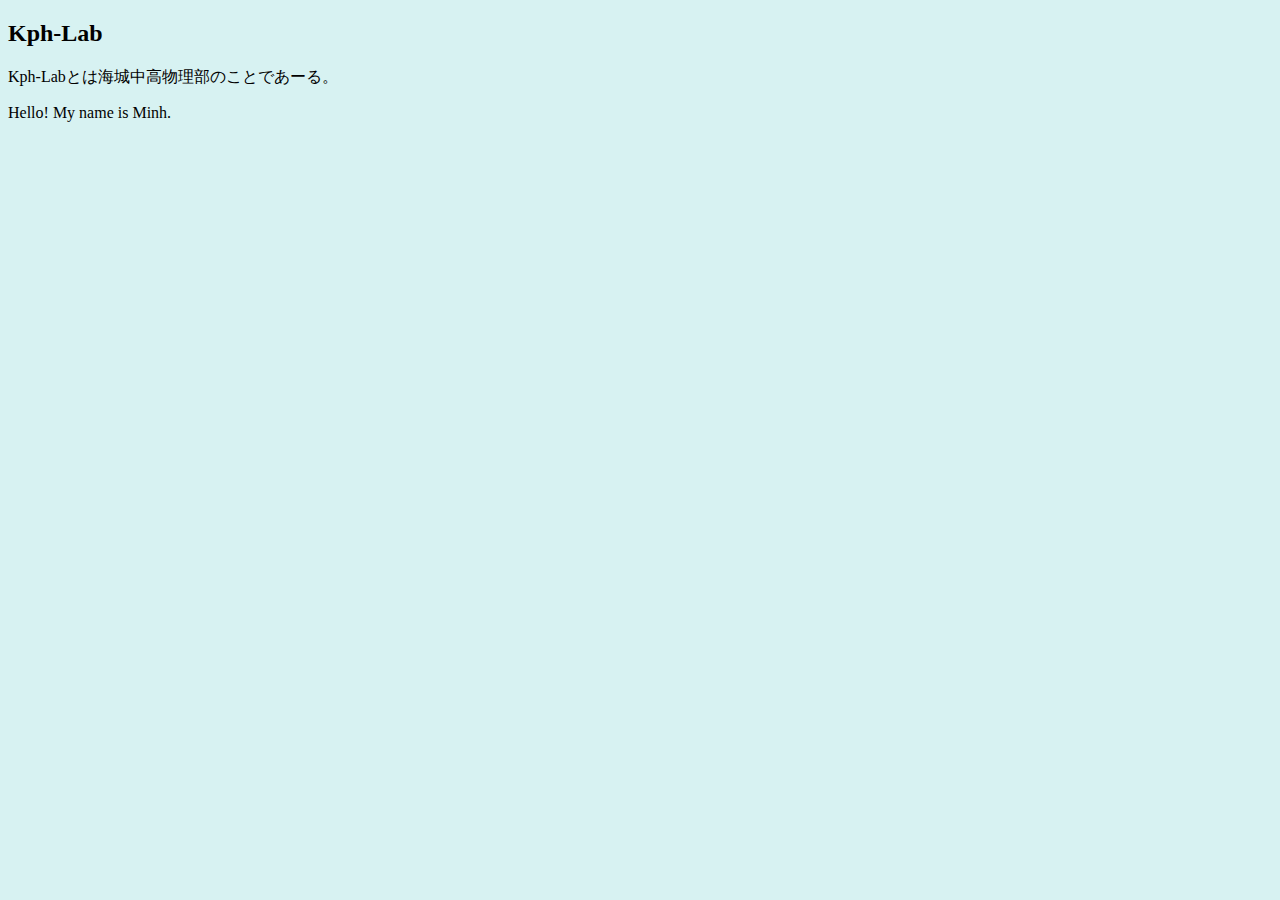
==== index.html @ cc56f596 "add CSS file." ====
<!DOCTYPE HTML PUBLIC "-//W3C//DTD HTML 4.01 Transitional//EN" "http://www.w3.org/TR/html4/loose.dtd">
<html lang="ja">
<head>
  <meta http-equiv="Content-Type" content="text/html; charset=UTF-8">
  <title>Kph-Lab</title>
  <meta name="keywords" content="Kph-Lab,海城,物理部">
  <meta name="description" content="Kph-Labとは海城中高物理部のことであーる。">
  <meta http-equiv="Content-Style-Type" content="text/css">
  <link href="media/css/default.css" rel="stylesheet" type="text/css">
</head>
<body>
  <h2>Kph-Lab</h2>
  <p>
    Kph-Labとは海城中高物理部のことであーる。
  </p>
  <p>
    Hello! My name is Minh.
  </p>
</body>
</html>
---- media/css/default.css ----
body {
   background: #D7F2F2;
}
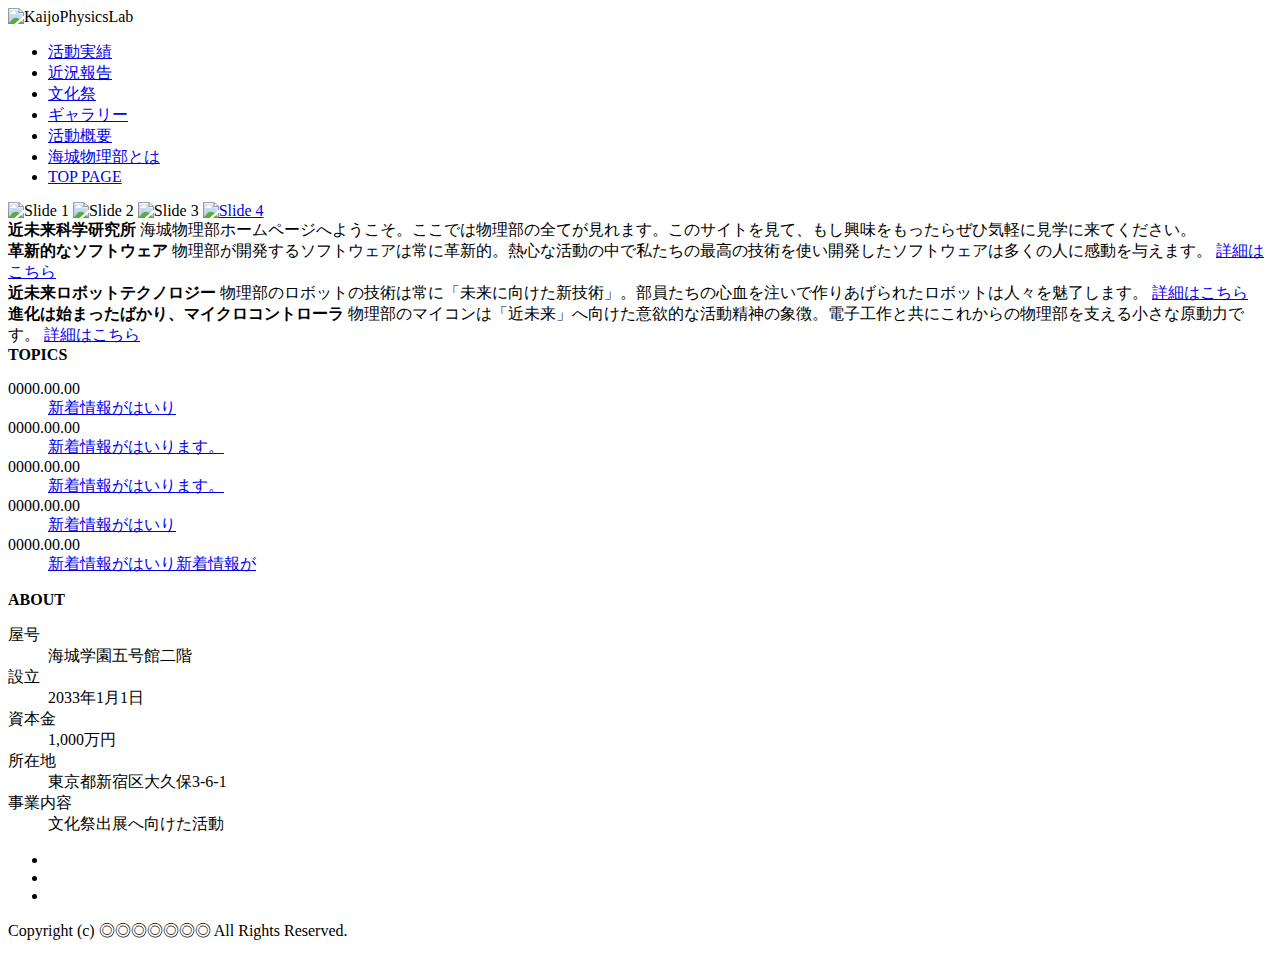
==== commit 25c44b4d: "index.html~ 	index/ 	katsudou.html 	micom/ 	micon.html 	robot.html 	robot/ 	roboto.jpg 	sample/ 	sha" ====
--- a/index.html
+++ b/index.html
@@ -1,20 +1,142 @@
-<!DOCTYPE HTML PUBLIC "-//W3C//DTD HTML 4.01 Transitional//EN" "http://www.w3.org/TR/html4/loose.dtd">
-<html lang="ja">
-<head>
-  <meta http-equiv="Content-Type" content="text/html; charset=UTF-8">
-  <title>Kph-Lab</title>
-  <meta name="keywords" content="Kph-Lab,海城,物理部">
-  <meta name="description" content="Kph-Labとは海城中高物理部のことであーる。">
-  <meta http-equiv="Content-Style-Type" content="text/css">
-  <link href="media/css/default.css" rel="stylesheet" type="text/css">
-</head>
-<body>
-  <h2>Kph-Lab</h2>
-  <p>
-    Kph-Labとは海城中高物理部のことであーる。
-  </p>
-  <p>
-    Hello! My name is Minh.
-  </p>
-</body>
-</html>
+﻿<!DOCTYPE html PUBLIC "-//W3C//DTD XHTML 1.0 Strict//EN" "http://www.w3.org/TR/xhtml1/DTD/xhtml1-strict.dtd">
+<html xmlns="http://www.w3.org/1999/xhtml">
+<head>
+<meta http-equiv="Content-Type" content="text/html; charset=utf-8" />
+<title>海城中高物理部</title>
+<meta name="keywords" content="キーワード" />
+<meta name="description" content="サイトの説明" />
+<meta http-equiv="Content-Language" content="ja" />
+<meta http-equiv="Content-Script-Type" content="text/javascript" />
+<meta http-equiv="Content-Style-Type" content="text/css" />
+<meta http-equiv="imagetoolbar" content="no" />
+<link href="share/css/set/import.css" rel="stylesheet" type="text/css" media="all" />
+<link href="share/css/share.css" rel="stylesheet" type="text/css" media="all" />
+<link href="index/css/index.css" rel="stylesheet" type="text/css" media="all" />
+<link href="favicon.ico" rel="shortcut icon" type="image/vnd.microsoft.icon" />
+<link href="favicon.ico" rel="icon" type="image/vnd.microsoft.icon" />
+<script type='text/javascript' src='share/js/jquery.js'></script>
+<script type="text/javascript" src="share/js/jquery.min.js"></script>
+<script type="text/javascript" src="share/js/jquery.easing.1.3.js"></script>
+<script type="text/javascript" src="share/js/slides.min.jquery.js"></script>
+<script>
+		$(function(){
+			$('#slides').slides({
+				preload: true,
+				preloadImage: 'index/img/loading.gif',
+				play: 4000,
+				pause: 100,
+				hoverPause: true
+			});
+		});
+</script>
+</head>
+
+<body>
+	<div id="wrapper">
+		<div id="header" class="clearfix">
+			<img src="index/img/kpl.png" alt="KaijoPhysicsLab" width="332"/>
+
+			<ul id="gNavi" class="clearfix">
+				<li class="firstItem"><a href="sample.html" title="">活動実績</a></li>
+				<li><a href="sample.html" title="">近況報告</a></li>
+				<li><a href="sample.html" title="">文化祭</a></li>
+				<li><a href="sample.html" title="">ギャラリー</a></li>
+				<li><a href="katsudou.html" title="">活動概要</a></li>
+				<li><a href="sample.html" title="">海城物理部とは</a></li>
+				<li class="lastItem"><a href="index.html" title="">TOP PAGE</a></li>
+			</ul><!-- ul#gNavi END -->
+		</div><!-- div#header END -->
+        
+		<div id="bgColor">
+			<div id="mainImgBox">
+            
+                <div id="slides">
+					<div class="slides_container">
+                        <img src="slide/11.jpg" width="960" height="381" alt="Slide 1">
+                        
+                        <img src="slide/22.jpg" width="960" height="381" alt="Slide 2">
+                        
+                        <img src="slide/img01.png" width="960" height="381" alt="Slide 3">
+                        
+                        <a href="#" title="photo4">
+                        <img src="slide/44.jpg" width="960" height="381" alt="Slide 4"></a>
+
+					</div>
+				</div>
+            
+			
+				<div id="mainMessageBox">
+					<strong>近未来科学研究所</strong>
+					<span>海城物理部ホームページへようこそ。ここでは物理部の全てが見れます。このサイトを見て、もし興味をもったらぜひ気軽に見学に来てください。</span>
+				</div><!-- div#mainMessageBox END -->
+
+        	</div><!-- div#mainImgBox END -->  
+		</div><!-- div#bgColor END -->
+        
+        
+        
+		<div id="mainContents">
+			<div class="clearfix">
+				<div class="topicsBox firstItem">
+					<strong>革新的なソフトウェア</strong>
+					<span>物理部が開発するソフトウェアは常に革新的。熱心な活動の中で私たちの最高の技術を使い開発したソフトウェアは多くの人に感動を与えます。</span>					<a href="#" title="">詳細はこちら</a>
+				</div><!-- div.topicsBox END -->
+				<div class="topicsBox">
+				  <strong>近未来ロボットテクノロジー</strong>
+					<span>物理部のロボットの技術は常に「未来に向けた新技術」。部員たちの心血を注いで作りあげられたロボットは人々を魅了します。</span>
+					<a href="#" title="">詳細はこちら</a>
+				</div><!-- div.topicsBox END -->
+				<div class="topicsBox">
+					<strong>進化は始まったばかり、マイクロコントローラ</strong>
+					<span>物理部のマイコンは「近未来」へ向けた意欲的な活動精神の象徴。電子工作と共にこれからの物理部を支える小さな原動力です。</span>
+					<a href="#" title="">詳細はこちら</a>
+				</div><!-- div.topicsBox END --><div class="topicsBox firstItem">
+			</div><!-- div.topicsBox END -->
+
+			<div class="clearfix">
+				<div id="newTopics">
+					<strong>TOPICS</strong>
+					<dl>
+						<dt>0000.00.00</dt>
+						<dd><a href="#" title="">新着情報がはいり</a></dd>
+						<dt>0000.00.00</dt>
+						<dd><a href="#" title="">新着情報がはいります。</a></dd>
+						<dt>0000.00.00</dt>
+						<dd><a href="#" title="">新着情報がはいります。</a></dd>
+						<dt>0000.00.00</dt>
+						<dd><a href="#" title="">新着情報がはいり</a></dd>
+						<dt>0000.00.00</dt>
+						<dd><a href="#" title="">新着情報がはいり新着情報が</a></dd>
+					</dl>
+				</div><!-- div#newTopics END -->
+				<div id="outlineBox">
+					<strong>ABOUT</strong>
+					<dl>
+						<dt>屋号</dt>
+						<dd>海城学園五号館二階</dd>
+						<dt>設立</dt>
+						<dd>2033年1月1日</dd>
+						<dt>資本金</dt>
+						<dd>1,000万円</dd>
+						<dt>所在地</dt>
+						<dd>東京都新宿区大久保3-6-1</dd>
+						<dt>事業内容</dt>
+						<dd>文化祭出展へ向けた活動</dd>
+					</dl>
+				</div><!-- div#outlineBox END -->
+				<div id="bannerBox">
+					<ul>
+						<li class="firstItem"><a href="#" title=""><img src="index/img/banner1.jpg" alt="" /></a></li>
+						<li><a href="#" title=""><img src="index/img/banner1.jpg" alt="" /></a></li>
+						<li><a href="#" title=""><img src="index/img/banner1.jpg" alt="" /></a></li>
+					</ul>
+				</div><!-- div#bannerBox END -->
+			</div><!-- div.clearfix END -->
+		</div><!-- div#mainContents END -->
+		<div id="footer">
+			<p id="copyright">Copyright (c) ◎◎◎◎◎◎◎ All Rights Reserved.</p>
+		</div><!-- div#footer END -->
+	</div><!-- div#wrapper -->
+
+</body>
+</html>
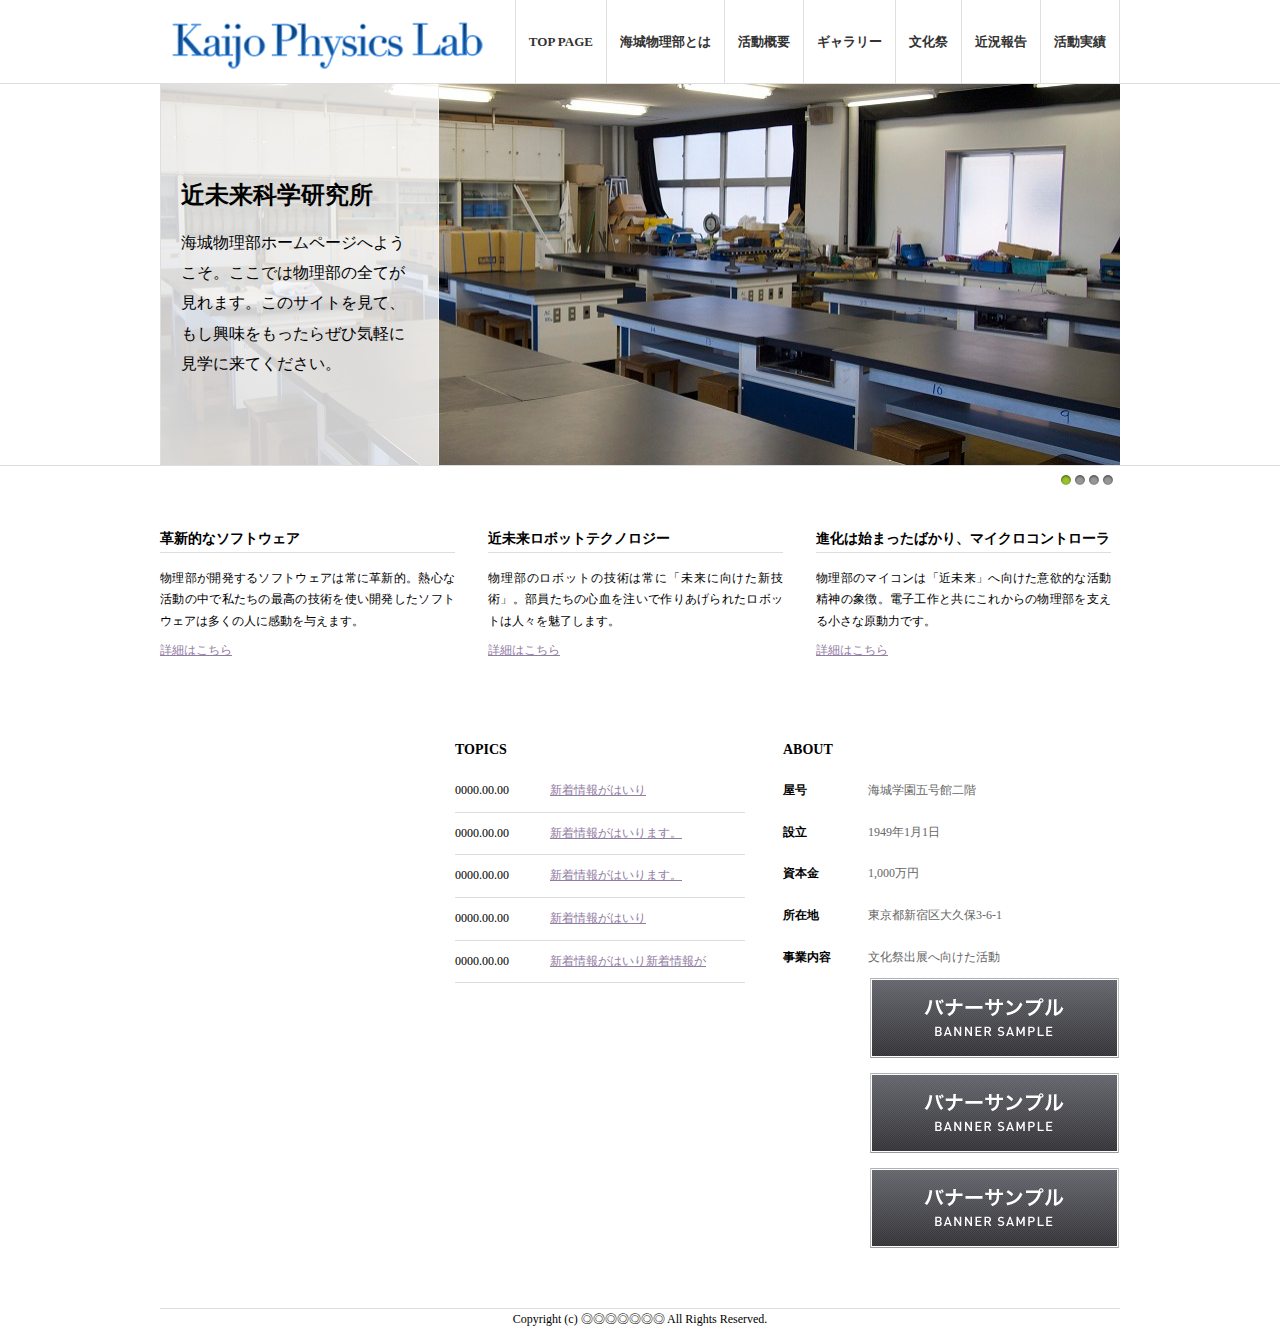
==== commit 0ac7be43: "203021949" ====
--- a/index.html
+++ b/index.html
@@ -1,142 +1,142 @@
-﻿<!DOCTYPE html PUBLIC "-//W3C//DTD XHTML 1.0 Strict//EN" "http://www.w3.org/TR/xhtml1/DTD/xhtml1-strict.dtd">
-<html xmlns="http://www.w3.org/1999/xhtml">
-<head>
-<meta http-equiv="Content-Type" content="text/html; charset=utf-8" />
-<title>海城中高物理部</title>
-<meta name="keywords" content="キーワード" />
-<meta name="description" content="サイトの説明" />
-<meta http-equiv="Content-Language" content="ja" />
-<meta http-equiv="Content-Script-Type" content="text/javascript" />
-<meta http-equiv="Content-Style-Type" content="text/css" />
-<meta http-equiv="imagetoolbar" content="no" />
-<link href="share/css/set/import.css" rel="stylesheet" type="text/css" media="all" />
-<link href="share/css/share.css" rel="stylesheet" type="text/css" media="all" />
-<link href="index/css/index.css" rel="stylesheet" type="text/css" media="all" />
-<link href="favicon.ico" rel="shortcut icon" type="image/vnd.microsoft.icon" />
-<link href="favicon.ico" rel="icon" type="image/vnd.microsoft.icon" />
-<script type='text/javascript' src='share/js/jquery.js'></script>
-<script type="text/javascript" src="share/js/jquery.min.js"></script>
-<script type="text/javascript" src="share/js/jquery.easing.1.3.js"></script>
-<script type="text/javascript" src="share/js/slides.min.jquery.js"></script>
-<script>
-		$(function(){
-			$('#slides').slides({
-				preload: true,
-				preloadImage: 'index/img/loading.gif',
-				play: 4000,
-				pause: 100,
-				hoverPause: true
-			});
-		});
-</script>
-</head>
-
-<body>
-	<div id="wrapper">
-		<div id="header" class="clearfix">
+﻿<!DOCTYPE html PUBLIC "-//W3C//DTD XHTML 1.0 Strict//EN" "http://www.w3.org/TR/xhtml1/DTD/xhtml1-strict.dtd">
+<html xmlns="http://www.w3.org/1999/xhtml">
+<head>
+<meta http-equiv="Content-Type" content="text/html; charset=utf-8" />
+<title>海城中高物理部</title>
+<meta name="keywords" content="キーワード" />
+<meta name="description" content="サイトの説明" />
+<meta http-equiv="Content-Language" content="ja" />
+<meta http-equiv="Content-Script-Type" content="text/javascript" />
+<meta http-equiv="Content-Style-Type" content="text/css" />
+<meta http-equiv="imagetoolbar" content="no" />
+<link href="share/css/set/import.css" rel="stylesheet" type="text/css" media="all" />
+<link href="share/css/share.css" rel="stylesheet" type="text/css" media="all" />
+<link href="index/css/index.css" rel="stylesheet" type="text/css" media="all" />
+<link href="favicon.ico" rel="shortcut icon" type="image/vnd.microsoft.icon" />
+<link href="favicon.ico" rel="icon" type="image/vnd.microsoft.icon" />
+<script type='text/javascript' src='share/js/jquery.js'></script>
+<script type="text/javascript" src="share/js/jquery.min.js"></script>
+<script type="text/javascript" src="share/js/jquery.easing.1.3.js"></script>
+<script type="text/javascript" src="share/js/slides.min.jquery.js"></script>
+<script>
+		$(function(){
+			$('#slides').slides({
+				preload: true,
+				preloadImage: 'index/img/loading.gif',
+				play: 4000,
+				pause: 100,
+				hoverPause: true
+			});
+		});
+</script>
+</head>
+
+<body>
+	<div id="wrapper">
+		<div id="header" class="clearfix">
 			<img src="index/img/kpl.png" alt="KaijoPhysicsLab" width="332"/>
-
-			<ul id="gNavi" class="clearfix">
-				<li class="firstItem"><a href="sample.html" title="">活動実績</a></li>
-				<li><a href="sample.html" title="">近況報告</a></li>
-				<li><a href="sample.html" title="">文化祭</a></li>
-				<li><a href="sample.html" title="">ギャラリー</a></li>
-				<li><a href="katsudou.html" title="">活動概要</a></li>
-				<li><a href="sample.html" title="">海城物理部とは</a></li>
-				<li class="lastItem"><a href="index.html" title="">TOP PAGE</a></li>
-			</ul><!-- ul#gNavi END -->
-		</div><!-- div#header END -->
-        
-		<div id="bgColor">
-			<div id="mainImgBox">
-            
-                <div id="slides">
-					<div class="slides_container">
-                        <img src="slide/11.jpg" width="960" height="381" alt="Slide 1">
-                        
-                        <img src="slide/22.jpg" width="960" height="381" alt="Slide 2">
-                        
-                        <img src="slide/img01.png" width="960" height="381" alt="Slide 3">
-                        
-                        <a href="#" title="photo4">
-                        <img src="slide/44.jpg" width="960" height="381" alt="Slide 4"></a>
-
-					</div>
-				</div>
-            
-			
-				<div id="mainMessageBox">
-					<strong>近未来科学研究所</strong>
-					<span>海城物理部ホームページへようこそ。ここでは物理部の全てが見れます。このサイトを見て、もし興味をもったらぜひ気軽に見学に来てください。</span>
-				</div><!-- div#mainMessageBox END -->
-
-        	</div><!-- div#mainImgBox END -->  
-		</div><!-- div#bgColor END -->
-        
-        
-        
-		<div id="mainContents">
-			<div class="clearfix">
-				<div class="topicsBox firstItem">
-					<strong>革新的なソフトウェア</strong>
-					<span>物理部が開発するソフトウェアは常に革新的。熱心な活動の中で私たちの最高の技術を使い開発したソフトウェアは多くの人に感動を与えます。</span>					<a href="#" title="">詳細はこちら</a>
-				</div><!-- div.topicsBox END -->
-				<div class="topicsBox">
-				  <strong>近未来ロボットテクノロジー</strong>
-					<span>物理部のロボットの技術は常に「未来に向けた新技術」。部員たちの心血を注いで作りあげられたロボットは人々を魅了します。</span>
-					<a href="#" title="">詳細はこちら</a>
-				</div><!-- div.topicsBox END -->
-				<div class="topicsBox">
-					<strong>進化は始まったばかり、マイクロコントローラ</strong>
-					<span>物理部のマイコンは「近未来」へ向けた意欲的な活動精神の象徴。電子工作と共にこれからの物理部を支える小さな原動力です。</span>
-					<a href="#" title="">詳細はこちら</a>
-				</div><!-- div.topicsBox END --><div class="topicsBox firstItem">
-			</div><!-- div.topicsBox END -->
-
-			<div class="clearfix">
-				<div id="newTopics">
-					<strong>TOPICS</strong>
-					<dl>
-						<dt>0000.00.00</dt>
-						<dd><a href="#" title="">新着情報がはいり</a></dd>
-						<dt>0000.00.00</dt>
-						<dd><a href="#" title="">新着情報がはいります。</a></dd>
-						<dt>0000.00.00</dt>
-						<dd><a href="#" title="">新着情報がはいります。</a></dd>
-						<dt>0000.00.00</dt>
-						<dd><a href="#" title="">新着情報がはいり</a></dd>
-						<dt>0000.00.00</dt>
-						<dd><a href="#" title="">新着情報がはいり新着情報が</a></dd>
-					</dl>
-				</div><!-- div#newTopics END -->
-				<div id="outlineBox">
-					<strong>ABOUT</strong>
-					<dl>
-						<dt>屋号</dt>
-						<dd>海城学園五号館二階</dd>
-						<dt>設立</dt>
-						<dd>2033年1月1日</dd>
-						<dt>資本金</dt>
-						<dd>1,000万円</dd>
-						<dt>所在地</dt>
-						<dd>東京都新宿区大久保3-6-1</dd>
-						<dt>事業内容</dt>
-						<dd>文化祭出展へ向けた活動</dd>
-					</dl>
-				</div><!-- div#outlineBox END -->
-				<div id="bannerBox">
-					<ul>
-						<li class="firstItem"><a href="#" title=""><img src="index/img/banner1.jpg" alt="" /></a></li>
-						<li><a href="#" title=""><img src="index/img/banner1.jpg" alt="" /></a></li>
-						<li><a href="#" title=""><img src="index/img/banner1.jpg" alt="" /></a></li>
-					</ul>
-				</div><!-- div#bannerBox END -->
-			</div><!-- div.clearfix END -->
-		</div><!-- div#mainContents END -->
-		<div id="footer">
-			<p id="copyright">Copyright (c) ◎◎◎◎◎◎◎ All Rights Reserved.</p>
-		</div><!-- div#footer END -->
-	</div><!-- div#wrapper -->
-
-</body>
-</html>
+
+			<ul id="gNavi" class="clearfix">
+				<li class="firstItem"><a href="sample.html" title="">活動実績</a></li>
+				<li><a href="sample.html" title="">近況報告</a></li>
+				<li><a href="sample.html" title="">文化祭</a></li>
+				<li><a href="sample.html" title="">ギャラリー</a></li>
+				<li><a href="katsudou.html" title="">活動概要</a></li>
+				<li><a href="sample.html" title="">海城物理部とは</a></li>
+				<li class="lastItem"><a href="index.html" title="">TOP PAGE</a></li>
+			</ul><!-- ul#gNavi END -->
+		</div><!-- div#header END -->
+        
+		<div id="bgColor">
+			<div id="mainImgBox">
+            
+                <div id="slides">
+					<div class="slides_container">
+                        <img src="slide/11.jpg" width="960" height="381" alt="Slide 1">
+                        
+                        <img src="slide/22.jpg" width="960" height="381" alt="Slide 2">
+                        
+                        <img src="slide/img01.png" width="960" height="381" alt="Slide 3">
+                        
+                        <a href="#" title="photo4">
+                        <img src="slide/44.jpg" width="960" height="381" alt="Slide 4"></a>
+
+					</div>
+				</div>
+            
+			
+				<div id="mainMessageBox">
+					<strong>近未来科学研究所</strong>
+					<span>海城物理部ホームページへようこそ。ここでは物理部の全てが見れます。このサイトを見て、もし興味をもったらぜひ気軽に見学に来てください。</span>
+				</div><!-- div#mainMessageBox END -->
+
+        	</div><!-- div#mainImgBox END -->  
+		</div><!-- div#bgColor END -->
+        
+        
+        
+		<div id="mainContents">
+			<div class="clearfix">
+				<div class="topicsBox firstItem">
+					<strong>革新的なソフトウェア</strong>
+					<span>物理部が開発するソフトウェアは常に革新的。熱心な活動の中で私たちの最高の技術を使い開発したソフトウェアは多くの人に感動を与えます。</span>					<a href="#" title="">詳細はこちら</a>
+				</div><!-- div.topicsBox END -->
+				<div class="topicsBox">
+				  <strong>近未来ロボットテクノロジー</strong>
+					<span>物理部のロボットの技術は常に「未来に向けた新技術」。部員たちの心血を注いで作りあげられたロボットは人々を魅了します。</span>
+					<a href="#" title="">詳細はこちら</a>
+				</div><!-- div.topicsBox END -->
+				<div class="topicsBox">
+					<strong>進化は始まったばかり、マイクロコントローラ</strong>
+					<span>物理部のマイコンは「近未来」へ向けた意欲的な活動精神の象徴。電子工作と共にこれからの物理部を支える小さな原動力です。</span>
+					<a href="#" title="">詳細はこちら</a>
+				</div><!-- div.topicsBox END --><div class="topicsBox firstItem">
+			</div><!-- div.topicsBox END -->
+
+			<div class="clearfix">
+				<div id="newTopics">
+					<strong>TOPICS</strong>
+					<dl>
+						<dt>0000.00.00</dt>
+						<dd><a href="#" title="">新着情報がはいり</a></dd>
+						<dt>0000.00.00</dt>
+						<dd><a href="#" title="">新着情報がはいります。</a></dd>
+						<dt>0000.00.00</dt>
+						<dd><a href="#" title="">新着情報がはいります。</a></dd>
+						<dt>0000.00.00</dt>
+						<dd><a href="#" title="">新着情報がはいり</a></dd>
+						<dt>0000.00.00</dt>
+						<dd><a href="#" title="">新着情報がはいり新着情報が</a></dd>
+					</dl>
+				</div><!-- div#newTopics END -->
+				<div id="outlineBox">
+					<strong>ABOUT</strong>
+					<dl>
+						<dt>屋号</dt>
+						<dd>海城学園五号館二階</dd>
+						<dt>設立</dt>
+						<dd>1949年1月1日</dd>
+						<dt>資本金</dt>
+						<dd>1,000万円</dd>
+						<dt>所在地</dt>
+						<dd>東京都新宿区大久保3-6-1</dd>
+						<dt>事業内容</dt>
+						<dd>文化祭出展へ向けた活動</dd>
+					</dl>
+				</div><!-- div#outlineBox END -->
+				<div id="bannerBox">
+					<ul>
+						<li class="firstItem"><a href="#" title=""><img src="index/img/banner1.jpg" alt="" /></a></li>
+						<li><a href="#" title=""><img src="index/img/banner1.jpg" alt="" /></a></li>
+						<li><a href="#" title=""><img src="index/img/banner1.jpg" alt="" /></a></li>
+					</ul>
+				</div><!-- div#bannerBox END -->
+			</div><!-- div.clearfix END -->
+		</div><!-- div#mainContents END -->
+		<div id="footer">
+			<p id="copyright">Copyright (c) ◎◎◎◎◎◎◎ All Rights Reserved.</p>
+		</div><!-- div#footer END -->
+	</div><!-- div#wrapper -->
+
+</body>
+</html>
--- a/share/css/set/import.css
+++ b/share/css/set/import.css
@@ -0,0 +1,8 @@
+@charset "utf-8";
+
+/* Hide MacIE \*/
+@import "reset.css";
+@import "utility.css";
+@import "typography.css";
+/* end Hide MacIE */
+
--- a/share/css/share.css
+++ b/share/css/share.css
@@ -0,0 +1,72 @@
+@charset "utf-8";
+
+
+div#wrapper{
+	margin: 0 auto;
+	text-align: left;
+	width: 100%;
+	line-height: 1.8;
+}
+
+div#wrapBg{
+	border-top: 1px solid #ccc;
+}
+
+div#header{
+	width: 960px;
+	margin: 0 auto;
+	text-align: left;
+}
+
+div#header h1{
+	font-weight: bold;
+	float: left;
+	width: 300px;
+	padding: 26px 0 0 23px;
+	font-size: 25px;
+	font-family: Arial, Helvetica, sans-serif;
+	color: #504F4F;
+	text-shadow:0px -1px 1px #777;
+}
+
+div#header ul#gNavi{
+	float: right;
+	margin-bottom: 0;
+	padding-bottom: 0;		
+}
+
+ul#gNavi li{
+	display: block;
+	float: right;
+	border-left: 1px solid #dedede;
+}
+
+ul#gNavi li.firstItem{
+	border-right: 1px solid #dedede;
+}
+ul#gNavi li img{
+	vertical-align: bottom;
+}
+
+ul#gNavi li.lastItem{
+	margin-left: 0;
+}
+
+div#header ul#gNavi li a{
+	font-size: 13px;
+	color: #333;
+	text-decoration: none;
+	font-weight: bold;
+	display: block;
+	padding: 30px 13px;
+}
+
+div#header ul#gNavi li a:hover{
+	background: url(../img/bg_gnavi.gif) repeat-x bottom left;
+}
+
+div#footer{
+	border-top: 1px #dedede solid;
+	margin-top: 45px;
+	text-align: center;
+}--- a/index/css/index.css
+++ b/index/css/index.css
@@ -0,0 +1,230 @@
+﻿@charset "utf-8";
+
+/*-------------------------------------*/
+/* メインイメージ */
+/*-------------------------------------*/
+
+div#bgColor{
+	background: #FFF;
+	border-top: 1px solid #dedede;
+	border-bottom: 1px solid #dedede;
+}
+
+div#mainImgBox{
+	margin: 0 auto;
+	text-align: left;
+	width: 960px;
+	min-height:381px;
+	height: auto !important;
+	height: 381px;
+	position: relative;
+}
+
+div#mainImgBox div#mainMessageBox{
+	width: 277px;
+	min-height:381px;
+	height: auto !important;
+	height: 381px;
+	background-color:rgba(255,255,255,0.8);
+	border-left: 1px solid #dedede;
+	border-right: 1px solid #efefef;
+	z-index: 2;
+	position: absolute;
+}
+
+	div#mainImgBox div#mainMessageBox strong{
+		font-weight: bold;
+		font-size: 24px;
+		display: block;
+		padding: 90px 20px 10px;
+	}
+	div#mainImgBox div#mainMessageBox span{
+		padding: 0 20px;
+		display: block;
+		line-height: 1.9;
+		font-size: 16px;
+	}
+
+
+/* スライドショー */
+
+#slides {
+	position:absolute;
+	top:0px;
+	left:0px;
+	z-index:1;
+}
+
+.slides_container {
+	width: 960px;
+	height: 381px;
+	overflow:hidden;
+	position:relative;
+	display:none;
+}
+
+.slides_container a {
+	width:960px;
+	height:381px;
+	display:block;
+}
+
+.slides_container a img {
+	display:block;
+}
+
+.pagination {
+	position:absolute;
+	top: 390px;
+	right: 5px;
+}
+
+.pagination li {
+	float:left;
+	margin:0 1px;
+	list-style:none;
+}
+
+.pagination li a {
+	display:block;
+	width:12px;
+	height:0;
+	padding-top:12px;
+	background-image:url(../img/pagination.png);
+	background-position:0 0;
+	float:left;
+	overflow:hidden;
+}
+
+.pagination li.current a {
+	background-position:0 -12px;
+}
+
+/*-------------------------------------*/
+
+
+div#mainContents{
+	width: 960px;
+	margin: 0 auto;
+	text-align: left;
+	margin-top: 60px;
+}
+
+	/* ３つのトピックス */
+	div#mainContents div.topicsBox{
+		width: 295px;
+		float: left;
+		margin-left: 33px;
+		margin-bottom: 75px;
+	}
+
+	div#mainContents div.firstItem{
+		margin-left: 0;
+	}
+
+	div#mainContents div.topicsBox strong{
+		margin-bottom: 15px;
+		font-weight: bold;
+		display: block;
+		font-size: 14px;
+		border-bottom: 1px #dedede solid;
+	}
+
+	div#mainContents div.topicsBox span{
+		line-height: 1.8;
+		display: block;
+		text-align: justify;
+		margin-bottom: 8px;
+	}
+
+
+/* 新着情報 */
+div#newTopics{
+	float: left;
+}
+
+	div#newTopics strong{
+		font-weight: bold;
+		font-size: 13px;
+		margin-bottom: 8px;
+		display: block;
+		font-size: 14px;
+	}
+
+	div#newTopics dl{
+		width: 295px;
+	}
+
+	div#newTopics dl dt,
+	div#newTopics dl dd{
+		padding: 10px 0;
+		border-bottom: 1px solid #ddd;
+	}
+
+	div#newTopics dl dt{
+		float:left;
+		width:75px;
+		clear:both;
+		background: url(../img/bg_boder.gif) repeat 0 0 ;
+	}
+
+	div#newTopics dl dd{
+		width:195px;
+		margin-left:75px;
+		padding-left: 20px;
+	}
+
+
+/* 会社概要 */
+div#outlineBox{
+	margin-left: 33px;
+	float: left;
+}
+
+	div#outlineBox strong{
+		font-weight: bold;
+		font-size: 13px;
+		margin-bottom: 8px;
+		display: block;
+		font-size: 14px;
+	}
+
+	div#outlineBox dl{
+		width: 295px;
+	}
+
+	div#outlineBox dl dt,
+	div#outlineBox dl dd{
+		padding: 10px 0;
+	}
+
+	div#outlineBox dl dt{
+		float:left;
+		width:65px;
+		clear:both;
+		font-weight: bold;
+	}
+
+	div#outlineBox dl dd{
+		width:200px;
+		margin-left:65px;
+		padding-left: 20px;
+		color: #666;
+	}
+
+
+
+
+/* バナーエリア */
+div#bannerBox{
+	float: right;
+	width: 250px;
+}
+
+	div#bannerBox ul{}
+	div#bannerBox ul li{
+		margin-bottom: 15px;
+	}
+	
+	
+	
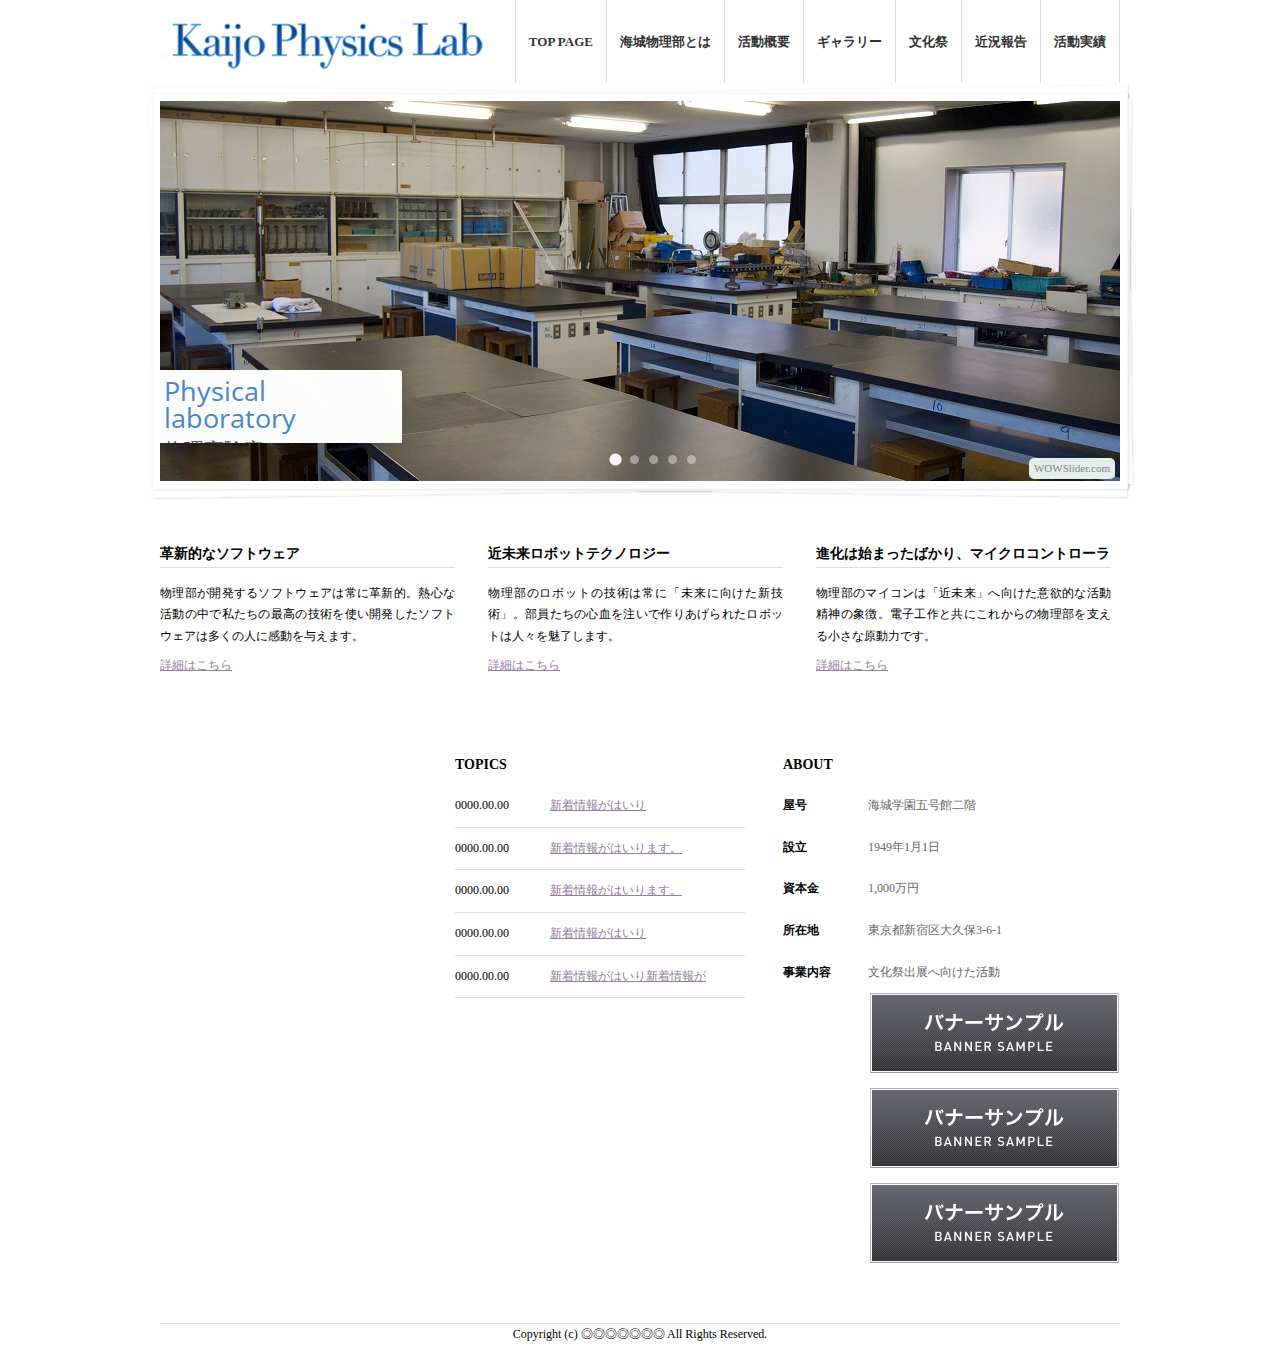
==== commit 1f549e13: "Slider changed" ====
--- a/index.html
+++ b/index.html
@@ -14,6 +14,8 @@
 <link href="index/css/index.css" rel="stylesheet" type="text/css" media="all" />
 <link href="favicon.ico" rel="shortcut icon" type="image/vnd.microsoft.icon" />
 <link href="favicon.ico" rel="icon" type="image/vnd.microsoft.icon" />
+<link rel="stylesheet" type="text/css" href="engine3/style.css" />
+<script type="text/javascript" src="engine3/jquery.js"></script>
 <script type='text/javascript' src='share/js/jquery.js'></script>
 <script type="text/javascript" src="share/js/jquery.min.js"></script>
 <script type="text/javascript" src="share/js/jquery.easing.1.3.js"></script>
@@ -29,6 +31,7 @@
 			});
 		});
 </script>
+
 </head>
 
 <body>
@@ -47,34 +50,24 @@
 			</ul><!-- ul#gNavi END -->
 		</div><!-- div#header END -->
         
-		<div id="bgColor">
-			<div id="mainImgBox">
-            
-                <div id="slides">
-					<div class="slides_container">
-                        <img src="slide/11.jpg" width="960" height="381" alt="Slide 1">
-                        
-                        <img src="slide/22.jpg" width="960" height="381" alt="Slide 2">
-                        
-                        <img src="slide/img01.png" width="960" height="381" alt="Slide 3">
-                        
-                        <a href="#" title="photo4">
-                        <img src="slide/44.jpg" width="960" height="381" alt="Slide 4"></a>
+<div id="wowslider-container3">
+	<div class="ws_images"><ul>
+<li><img src="data3/images/11.jpg" alt="Physical laboratory" title="Physical laboratory" id="wows3_0"/>物理実験室</li>
+</ul></div>
+<div class="ws_bullets"><div>
+<a href="data3/images/11.jpg" title="Physical laboratory"><img src="data3/tooltips/11.jpg" alt="Physical laboratory"/>1</a>
+<a href="data3/images/22.jpg" title="Member">2</a>
+<a href="data3/images/img01.jpg" title="Electronic work">3</a>
+<a href="data3/images/44.jpg" title="Robot">4</a>
+<a href="data3/images/33.jpg" title="Experimental Devices">5</a>
+</div></div>
+<a class="wsl" href="http://wowslider.com">Free Download Photo Gallery Software by WOWSlider.com v2.8m</a>
+	<div class="ws_shadow"></div>
+	</div>
+	<script type="text/javascript" src="engine3/wowslider.js"></script>
+	<script type="text/javascript" src="engine3/script.js"></script>
 
-					</div>
-				</div>
-            
-			
-				<div id="mainMessageBox">
-					<strong>近未来科学研究所</strong>
-					<span>海城物理部ホームページへようこそ。ここでは物理部の全てが見れます。このサイトを見て、もし興味をもったらぜひ気軽に見学に来てください。</span>
-				</div><!-- div#mainMessageBox END -->
-
-        	</div><!-- div#mainImgBox END -->  
-		</div><!-- div#bgColor END -->
-        
-        
-        
+                
 		<div id="mainContents">
 			<div class="clearfix">
 				<div class="topicsBox firstItem">
--- a/engine3/style.css
+++ b/engine3/style.css
@@ -0,0 +1,229 @@
+/*
+ *	generated by WOW Slider 2.8
+ *	template Prime Time
+ */
+@import url(http://fonts.googleapis.com/css?family=Open+Sans+Condensed:300);
+#wowslider-container3 { 
+	zoom: 1; 
+	position: relative; 
+	max-width:960px;
+	margin:18px auto 50px;
+	z-index:90;
+	border:none;
+	text-align:left; /* reset align=center */
+}
+* html #wowslider-container3{ width:960px }
+#wowslider-container3 .ws_images ul{
+	position:relative;
+	width: 10000%; 
+	height:auto;
+	left:0;
+	list-style:none;
+	margin:0;
+	padding:0;
+	border-spacing:0;
+	overflow: visible;
+	/*table-layout:fixed;*/
+}
+#wowslider-container3 .ws_images ul li{
+	width:1%;
+	line-height:0; /*opera*/
+	float:left;
+	font-size:0;
+	padding:0 0 0 0 !important;
+	margin:0 0 0 0 !important;
+}
+
+#wowslider-container3 .ws_images{
+	position: relative;
+	left:0;
+	top:0;
+	width:100%;
+	height:100%;
+	overflow:hidden;
+}
+#wowslider-container3 .ws_images a{
+	width:100%;
+	display:block;
+	color:transparent;
+}
+#wowslider-container3 img{
+	max-width: none !important;
+}
+#wowslider-container3 .ws_images img{
+	width:100%;
+	border:none 0;
+	max-width: none;
+	padding:0;
+}
+#wowslider-container3 a{ 
+	text-decoration: none; 
+	outline: none; 
+	border: none; 
+}
+
+#wowslider-container3  .ws_bullets { 
+	font-size: 0px; 
+	float: left;
+	position:absolute;
+	z-index:70;
+}
+#wowslider-container3  .ws_bullets div{
+	position:relative;
+	float:left;
+}
+#wowslider-container3  a.wsl{
+	display:none;
+}
+#wowslider-container3  .ws_bullets { 
+	padding: 10px; 
+}
+#wowslider-container3 .ws_bullets a { 
+	width:13px;
+	height:13px;
+	background: url(./bullet.png) left top;
+	float: left; 
+	text-indent: -4000px; 
+	position:relative;
+	margin-left:6px;
+	color:transparent;
+}
+#wowslider-container3 .ws_bullets a.ws_selbull, #wowslider-container3 .ws_bullets a:hover{
+	background-position: 0 100%;
+}
+#wowslider-container3 a.ws_next, #wowslider-container3 a.ws_prev {
+	position:absolute;
+	display:none;
+	top:50%;
+	margin-top:-33px;
+	z-index:60;
+	height: 50px;
+	width: 50px;
+	background-image: url(./arrows.png);
+}
+#wowslider-container3 a.ws_next{
+	background-position: 100% 0;
+	right:3px;
+}
+#wowslider-container3 a.ws_prev {
+	left:3px;
+	background-position: 0 0; 
+}
+#wowslider-container3 a.ws_next:hover{
+	background-position: 100% 100%;
+}
+#wowslider-container3 a.ws_prev:hover {
+	background-position: 0 100%; 
+}
+* html #wowslider-container3 a.ws_next,* html #wowslider-container3 a.ws_prev{display:block}
+#wowslider-container3:hover a.ws_next, #wowslider-container3:hover a.ws_prev {display:block}
+
+/* bottom center */
+#wowslider-container3  .ws_bullets {
+    bottom: 5px;
+	left:50%;
+}
+#wowslider-container3  .ws_bullets div{
+	left:-50%;
+}
+#wowslider-container3 .ws-title{
+	position:absolute;
+	display:block;
+	bottom: 10%;
+	left: 0px;
+	margin-right:5px;
+	padding:7px;
+	background:#FFFFFF;
+	color:#4589ce;
+	z-index: 50;
+	font-family: 'Open Sans Condensed', sans-serif;
+	font-size: 27px;
+    line-height: 27px;
+	border-radius:0 3px 3px 0;
+	-moz-border-radius:0 3px 3px 0;
+	-webkit-border-radius:0 3px 3px 0;
+}
+#wowslider-container3 .ws-title div{
+	padding-top:5px;
+	color: #555555;
+    font-size: 20px;	
+}
+
+#wowslider-container3  .ws_logo{
+	position: absolute;
+	left:0;
+	top:0;
+	height: 100%;
+	width: 100%;
+	z-index: 9;
+	background: url(./loading.gif) 50% 50% no-repeat;
+}
+#wowslider-container3 .ws_bulframe  img.loading{
+	margin:18px 39px;
+}#wowslider-container3  .ws_shadow{
+	background-image: url(./bg.png);
+	background-repeat: no-repeat;
+	background-size:100%;
+	position:absolute;
+	z-index: -1;
+	left:-1.56%;
+	top:-4.74%;
+	width:103.12%;
+	height:110%;
+}
+* html #wowslider-container3 .ws_shadow{/*ie6*/
+	background:none;
+	filter:progid:DXImageTransform.Microsoft.AlphaImageLoader( src='engine3/bg.png', sizingMethod='scale');
+}
+*+html #wowslider-container3 .ws_shadow{/*ie7*/
+	background:none;
+	filter:progid:DXImageTransform.Microsoft.AlphaImageLoader( src='engine3/bg.png', sizingMethod='scale');
+}
+#wowslider-container3 .ws_bullets  a img{
+	text-indent:0;
+	display:block;
+	bottom:15px;
+	left:-61px;
+	visibility:hidden;
+	position:absolute;
+    -moz-box-shadow: 0 0 5px #999999;
+    box-shadow: 0 0 5px #999999;
+    border: 5px solid #FFFFFF;
+	max-width:none;
+}
+#wowslider-container3 .ws_bullets a:hover img{
+	visibility:visible;
+}
+
+#wowslider-container3 .ws_bulframe div div{
+	height:48px;
+	overflow:visible;
+	position:relative;
+}
+#wowslider-container3 .ws_bulframe div {
+	left:0;
+	overflow:hidden;
+	position:relative;
+	width:121px;
+	background-color:#FFFFFF;
+}
+#wowslider-container3  .ws_bullets .ws_bulframe{
+	display:none;
+	bottom:16px;
+	overflow:visible;
+	position:absolute;
+	cursor:pointer;
+    -moz-box-shadow: 0 0 5px #999999;
+    box-shadow: 0 0 5px #999999;
+    border: 5px solid #FFFFFF;
+}
+#wowslider-container3 .ws_bulframe span{
+	display:block;
+	position:absolute;
+	bottom:-11px;
+	margin-left:-7px;
+	left:61px;
+	background:url(./triangle.png);
+	width:15px;
+	height:6px;
+}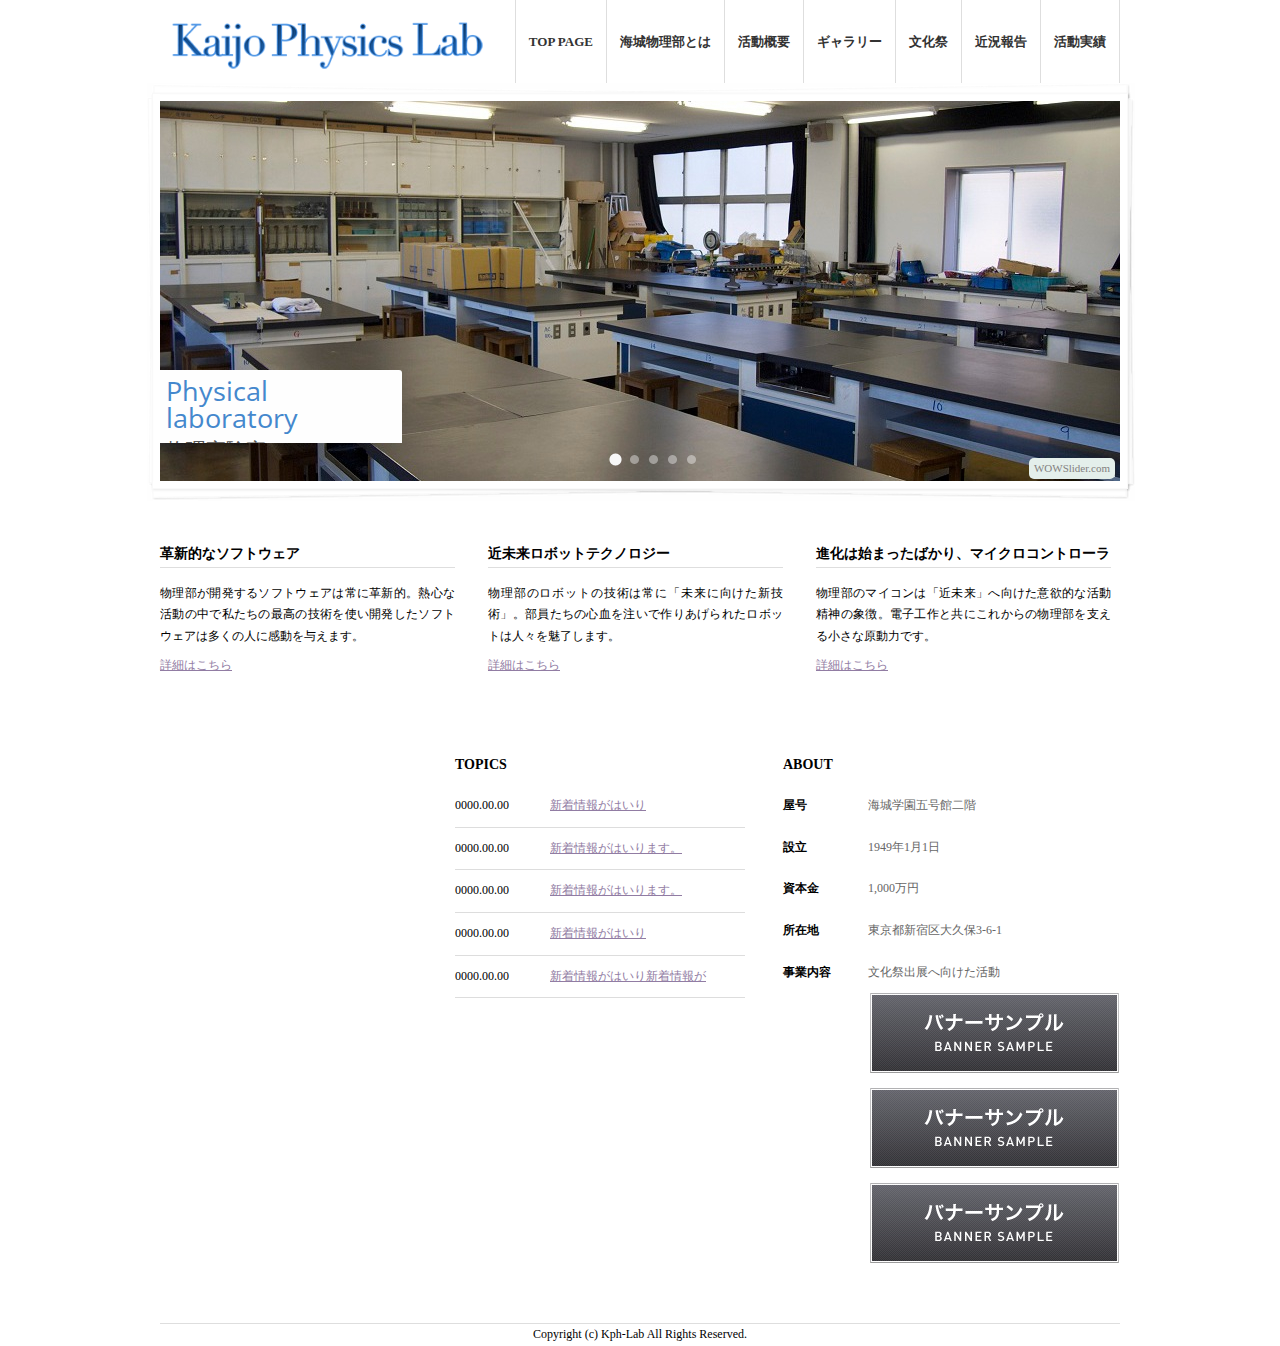
==== commit 16c61a00: "Changed side menubar, image effects and little points." ====
--- a/index.html
+++ b/index.html
@@ -37,7 +37,7 @@
 <body>
 	<div id="wrapper">
 		<div id="header" class="clearfix">
-			<img src="index/img/kpl.png" alt="KaijoPhysicsLab" width="332"/>
+			<a href="index.html"><img src="index/img/kpl.png" alt="KaijoPhysicsLab" width="332"/></a>
 
 			<ul id="gNavi" class="clearfix">
 				<li class="firstItem"><a href="sample.html" title="">活動実績</a></li>
@@ -127,7 +127,7 @@
 			</div><!-- div.clearfix END -->
 		</div><!-- div#mainContents END -->
 		<div id="footer">
-			<p id="copyright">Copyright (c) ◎◎◎◎◎◎◎ All Rights Reserved.</p>
+			<p id="copyright">Copyright (c) Kph-Lab All Rights Reserved.</p>
 		</div><!-- div#footer END -->
 	</div><!-- div#wrapper -->
 
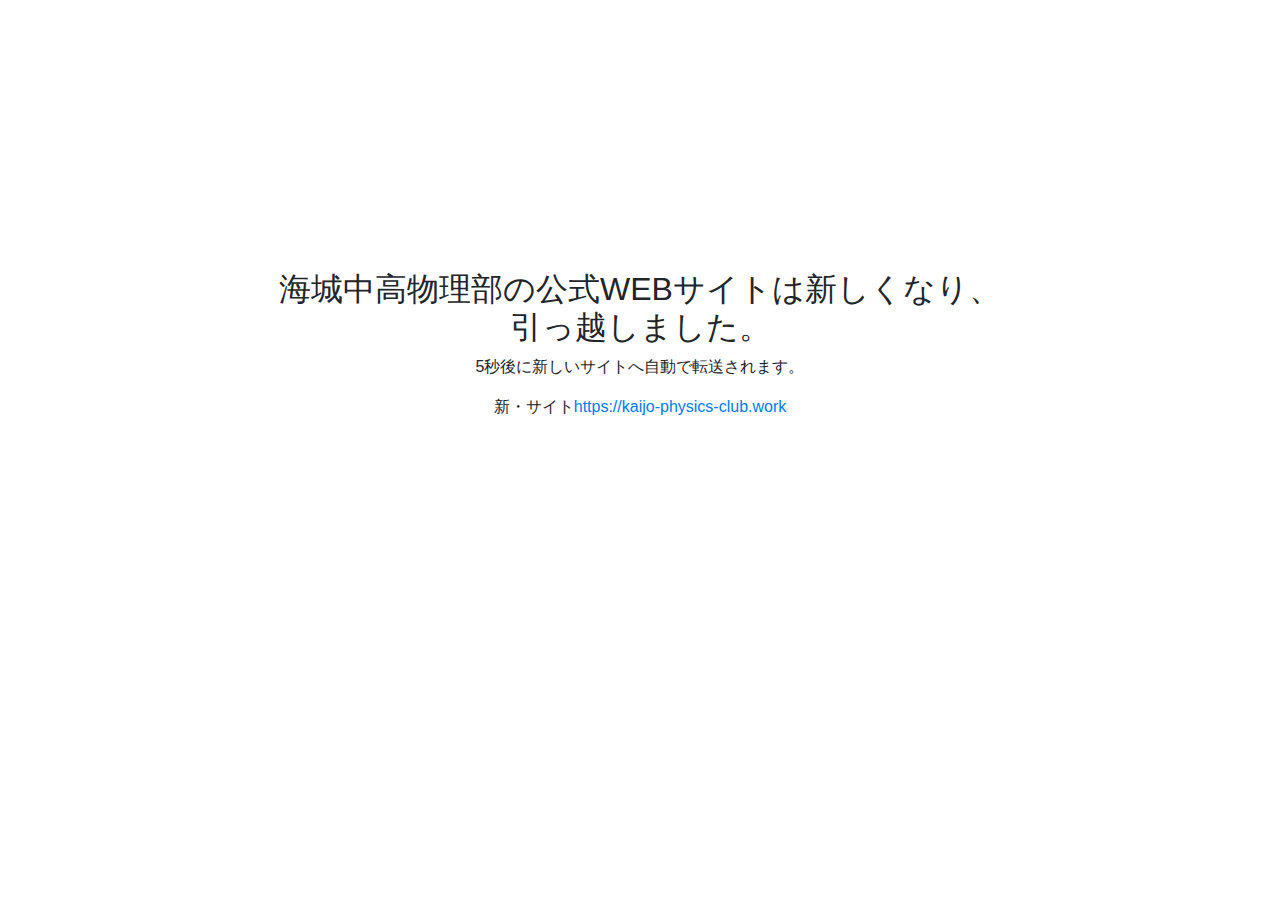
==== commit 81115bc2: "move old files to old_site folder, and add new html and css" ====
--- a/index.html
+++ b/index.html
@@ -1,135 +1,31 @@
-﻿<!DOCTYPE html PUBLIC "-//W3C//DTD XHTML 1.0 Strict//EN" "http://www.w3.org/TR/xhtml1/DTD/xhtml1-strict.dtd">
-<html xmlns="http://www.w3.org/1999/xhtml">
+<!DOCTYPE html>
+<html lang="ja">
 <head>
-<meta http-equiv="Content-Type" content="text/html; charset=utf-8" />
-<title>海城中高物理部</title>
-<meta name="keywords" content="キーワード" />
-<meta name="description" content="サイトの説明" />
-<meta http-equiv="Content-Language" content="ja" />
-<meta http-equiv="Content-Script-Type" content="text/javascript" />
-<meta http-equiv="Content-Style-Type" content="text/css" />
-<meta http-equiv="imagetoolbar" content="no" />
-<link href="share/css/set/import.css" rel="stylesheet" type="text/css" media="all" />
-<link href="share/css/share.css" rel="stylesheet" type="text/css" media="all" />
-<link href="index/css/index.css" rel="stylesheet" type="text/css" media="all" />
-<link href="favicon.ico" rel="shortcut icon" type="image/vnd.microsoft.icon" />
-<link href="favicon.ico" rel="icon" type="image/vnd.microsoft.icon" />
-<link rel="stylesheet" type="text/css" href="engine3/style.css" />
-<script type="text/javascript" src="engine3/jquery.js"></script>
-<script type='text/javascript' src='share/js/jquery.js'></script>
-<script type="text/javascript" src="share/js/jquery.min.js"></script>
-<script type="text/javascript" src="share/js/jquery.easing.1.3.js"></script>
-<script type="text/javascript" src="share/js/slides.min.jquery.js"></script>
-<script>
-		$(function(){
-			$('#slides').slides({
-				preload: true,
-				preloadImage: 'index/img/loading.gif',
-				play: 4000,
-				pause: 100,
-				hoverPause: true
-			});
-		});
-</script>
-
+    <meta charset="UTF-8">
+    <meta name="viewport" content="width=device-width, initial-scale=1.0">
+    <meta http-equiv="X-UA-Compatible" content="ie=edge">
+    <link rel="stylesheet" href="https://stackpath.bootstrapcdn.com/bootstrap/4.3.1/css/bootstrap.min.css" integrity="sha384-ggOyR0iXCbMQv3Xipma34MD+dH/1fQ784/j6cY/iJTQUOhcWr7x9JvoRxT2MZw1T" crossorigin="anonymous">
+    <link rel="stylesheet" href="main.css">
+    <title>旧・海城中高物理部</title>
 </head>
-
-<body>
-	<div id="wrapper">
-		<div id="header" class="clearfix">
-			<a href="index.html"><img src="index/img/kpl.png" alt="KaijoPhysicsLab" width="332"/></a>
-
-			<ul id="gNavi" class="clearfix">
-				<li class="firstItem"><a href="sample.html" title="">活動実績</a></li>
-				<li><a href="sample.html" title="">近況報告</a></li>
-				<li><a href="sample.html" title="">文化祭</a></li>
-				<li><a href="sample.html" title="">ギャラリー</a></li>
-				<li><a href="katsudou.html" title="">活動概要</a></li>
-				<li><a href="sample.html" title="">海城物理部とは</a></li>
-				<li class="lastItem"><a href="index.html" title="">TOP PAGE</a></li>
-			</ul><!-- ul#gNavi END -->
-		</div><!-- div#header END -->
-        
-<div id="wowslider-container3">
-	<div class="ws_images"><ul>
-<li><img src="data3/images/11.jpg" alt="Physical laboratory" title="Physical laboratory" id="wows3_0"/>物理実験室</li>
-</ul></div>
-<div class="ws_bullets"><div>
-<a href="data3/images/11.jpg" title="Physical laboratory"><img src="data3/tooltips/11.jpg" alt="Physical laboratory"/>1</a>
-<a href="data3/images/22.jpg" title="Member">2</a>
-<a href="data3/images/img01.jpg" title="Electronic work">3</a>
-<a href="data3/images/44.jpg" title="Robot">4</a>
-<a href="data3/images/33.jpg" title="Experimental Devices">5</a>
-</div></div>
-<a class="wsl" href="http://wowslider.com">Free Download Photo Gallery Software by WOWSlider.com v2.8m</a>
-	<div class="ws_shadow"></div>
-	</div>
-	<script type="text/javascript" src="engine3/wowslider.js"></script>
-	<script type="text/javascript" src="engine3/script.js"></script>
-
-                
-		<div id="mainContents">
-			<div class="clearfix">
-				<div class="topicsBox firstItem">
-					<strong>革新的なソフトウェア</strong>
-					<span>物理部が開発するソフトウェアは常に革新的。熱心な活動の中で私たちの最高の技術を使い開発したソフトウェアは多くの人に感動を与えます。</span>					<a href="#" title="">詳細はこちら</a>
-				</div><!-- div.topicsBox END -->
-				<div class="topicsBox">
-				  <strong>近未来ロボットテクノロジー</strong>
-					<span>物理部のロボットの技術は常に「未来に向けた新技術」。部員たちの心血を注いで作りあげられたロボットは人々を魅了します。</span>
-					<a href="#" title="">詳細はこちら</a>
-				</div><!-- div.topicsBox END -->
-				<div class="topicsBox">
-					<strong>進化は始まったばかり、マイクロコントローラ</strong>
-					<span>物理部のマイコンは「近未来」へ向けた意欲的な活動精神の象徴。電子工作と共にこれからの物理部を支える小さな原動力です。</span>
-					<a href="#" title="">詳細はこちら</a>
-				</div><!-- div.topicsBox END --><div class="topicsBox firstItem">
-			</div><!-- div.topicsBox END -->
-
-			<div class="clearfix">
-				<div id="newTopics">
-					<strong>TOPICS</strong>
-					<dl>
-						<dt>0000.00.00</dt>
-						<dd><a href="#" title="">新着情報がはいり</a></dd>
-						<dt>0000.00.00</dt>
-						<dd><a href="#" title="">新着情報がはいります。</a></dd>
-						<dt>0000.00.00</dt>
-						<dd><a href="#" title="">新着情報がはいります。</a></dd>
-						<dt>0000.00.00</dt>
-						<dd><a href="#" title="">新着情報がはいり</a></dd>
-						<dt>0000.00.00</dt>
-						<dd><a href="#" title="">新着情報がはいり新着情報が</a></dd>
-					</dl>
-				</div><!-- div#newTopics END -->
-				<div id="outlineBox">
-					<strong>ABOUT</strong>
-					<dl>
-						<dt>屋号</dt>
-						<dd>海城学園五号館二階</dd>
-						<dt>設立</dt>
-						<dd>1949年1月1日</dd>
-						<dt>資本金</dt>
-						<dd>1,000万円</dd>
-						<dt>所在地</dt>
-						<dd>東京都新宿区大久保3-6-1</dd>
-						<dt>事業内容</dt>
-						<dd>文化祭出展へ向けた活動</dd>
-					</dl>
-				</div><!-- div#outlineBox END -->
-				<div id="bannerBox">
-					<ul>
-						<li class="firstItem"><a href="#" title=""><img src="index/img/banner1.jpg" alt="" /></a></li>
-						<li><a href="#" title=""><img src="index/img/banner1.jpg" alt="" /></a></li>
-						<li><a href="#" title=""><img src="index/img/banner1.jpg" alt="" /></a></li>
-					</ul>
-				</div><!-- div#bannerBox END -->
-			</div><!-- div.clearfix END -->
-		</div><!-- div#mainContents END -->
-		<div id="footer">
-			<p id="copyright">Copyright (c) Kph-Lab All Rights Reserved.</p>
-		</div><!-- div#footer END -->
-	</div><!-- div#wrapper -->
-
+<body class="text-center">
+    <div class="mx-auto">
+        <h2>海城中高物理部の公式WEBサイトは新しくなり、<br>引っ越しました。</h2>
+        <p id="timer">5秒後に新しいサイトへ自動で転送されます。</p> 
+        <p id="link">新・サイト<a href="https://kaijo-physics-club.work">https://kaijo-physics-club.work</a></p>
+    </div>
+    <script>
+        var time = 6;
+        var countdown = function() {
+            time--;
+            document.getElementById('timer').innerHTML = time + '秒後に新しいサイトへ自動で転送されます。'
+            var id = setTimeout(countdown, 1000);
+            if(time == 0){
+                clearTimeout(id);
+                location.href = "https://kaijo-physics-club.work"
+            }
+        }
+        countdown();
+    </script>
 </body>
-</html>
+</html>--- a/main.css
+++ b/main.css
@@ -0,0 +1,15 @@
+html, body {
+    height: 100%;
+    width: 100%;
+    position: relative;
+}
+div {
+    width: 60%;
+    height: 40%;
+    top: 0;
+    bottom: 0;
+    left: 0;
+    right: 0;
+    position: absolute;
+    margin: auto;
+}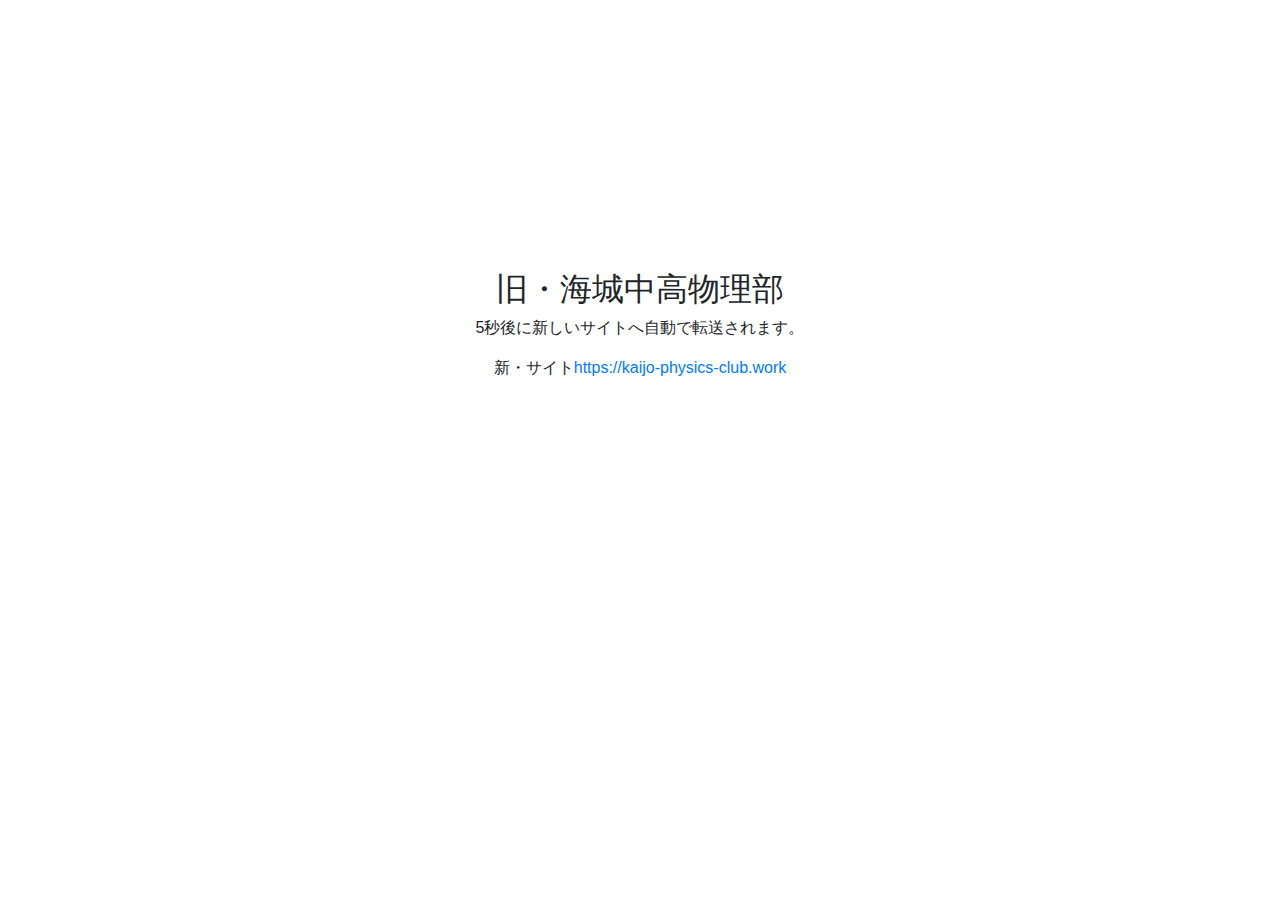
==== commit 3ba05e2d: "add responsive" ====
--- a/index.html
+++ b/index.html
@@ -8,12 +8,12 @@
     <link rel="stylesheet" href="main.css">
     <title>旧・海城中高物理部</title>
 </head>
-<body class="text-center">
-    <div class="mx-auto">
-        <h2>海城中高物理部の公式WEBサイトは新しくなり、<br>引っ越しました。</h2>
+<body class="text-center container">
+    <div class="empty1 col-xs-0 col-lg-2"></div><div class="main col-xs-12 col-lg-8">
+        <h2>旧・海城中高物理部</h2>
         <p id="timer">5秒後に新しいサイトへ自動で転送されます。</p> 
         <p id="link">新・サイト<a href="https://kaijo-physics-club.work">https://kaijo-physics-club.work</a></p>
-    </div>
+    </div><div class="empty2 col-xs-0 col-lg-2"></div>
     <script>
         var time = 6;
         var countdown = function() {
--- a/main.css
+++ b/main.css
@@ -3,8 +3,7 @@
     width: 100%;
     position: relative;
 }
-div {
-    width: 60%;
+div.main {
     height: 40%;
     top: 0;
     bottom: 0;
@@ -12,4 +11,4 @@
     right: 0;
     position: absolute;
     margin: auto;
-}+}
